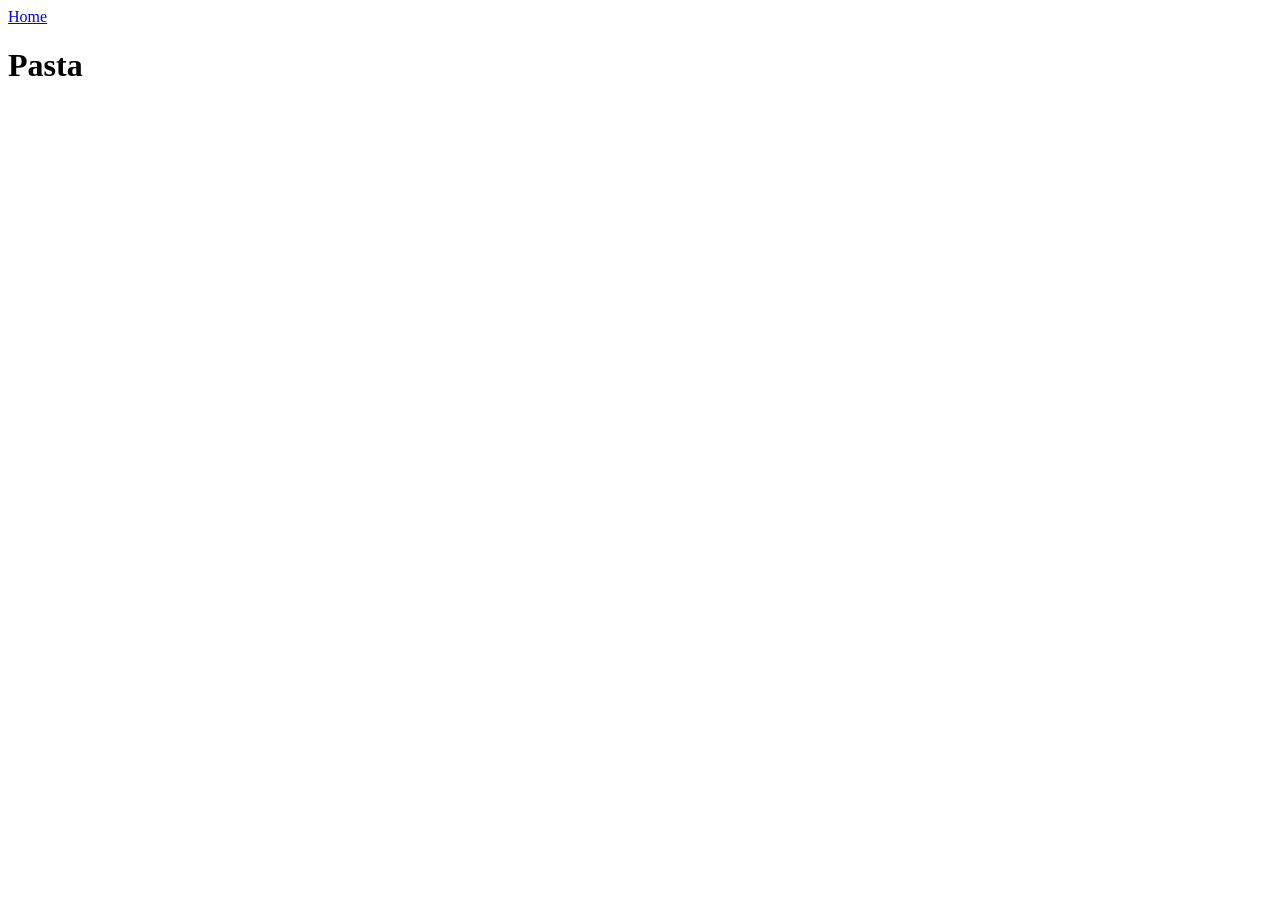
==== recipes/pasta.html @ 53dffec0 "Iteration 1 and 2" ====
<!DOCTYPE html>
<html lang="en">
<head>
    <meta charset="UTF-8">
    <meta name="viewport" content="width=device-width, initial-scale=1.0">
    <title>recipes</title>
</head>
<body>
    <a href="../index.html">Home</a>

    <h1>Pasta</h1>
    

    
</body>
</html>
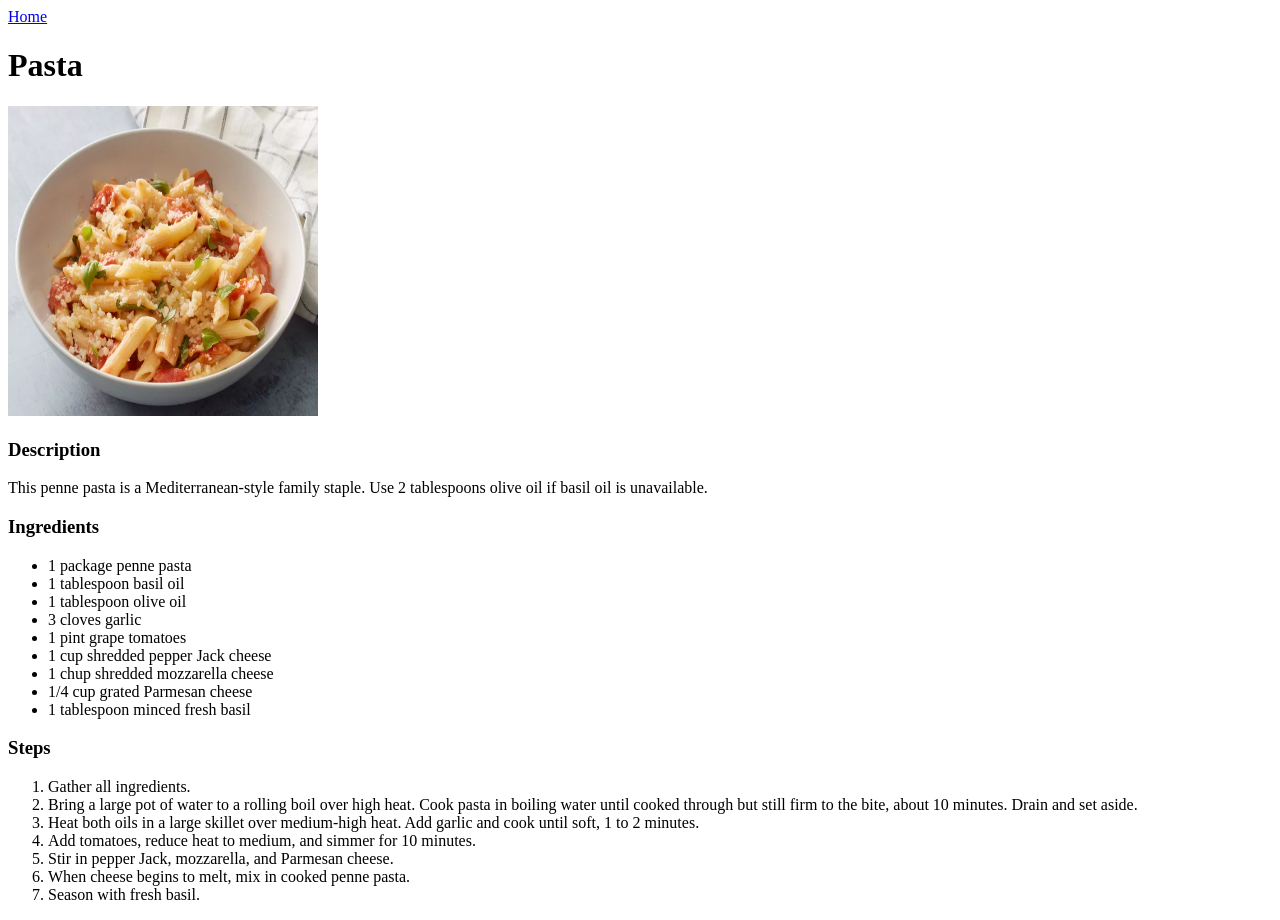
==== commit 1877b397: "Add Pasta recipe" ====
--- a/recipes/pasta.html
+++ b/recipes/pasta.html
@@ -9,8 +9,33 @@
     <a href="../index.html">Home</a>
 
     <h1>Pasta</h1>
+    <img src="../images/pasta.png" alt="pasta" height="310" width="310">
+
+    <h3>Description</h3>
+    <p>This penne pasta is a Mediterranean-style family staple. Use 2 tablespoons olive oil if basil oil is unavailable.</p>
+
+    <h3>Ingredients</h3>
+    <ul>
+        <li>1 package penne pasta</li>
+        <li>1 tablespoon basil oil</li>
+        <li>1 tablespoon olive oil</li>
+        <li>3 cloves garlic</li>
+        <li>1 pint grape tomatoes</li>
+        <li>1 cup shredded pepper Jack cheese</li>
+        <li>1 chup shredded mozzarella cheese</li>
+        <li>1/4 cup grated Parmesan cheese</li>
+        <li>1 tablespoon minced fresh basil</li>
+    </ul>
     
-
-    
+    <h3>Steps</h3>
+    <ol>
+        <li>Gather all ingredients.</li>
+        <li>Bring a large pot of water to a rolling boil over high heat. Cook pasta in boiling water until cooked through but still firm to the bite, about 10 minutes. Drain and set aside.</li>
+        <li>Heat both oils in a large skillet over medium-high heat. Add garlic and cook until soft, 1 to 2 minutes.</li>
+        <li>Add tomatoes, reduce heat to medium, and simmer for 10 minutes.</li>
+        <li>Stir in pepper Jack, mozzarella, and Parmesan cheese.</li>
+        <li>When cheese begins to melt, mix in cooked penne pasta.</li>
+        <li>Season with fresh basil.</li>
+    </ol>
 </body>
 </html>
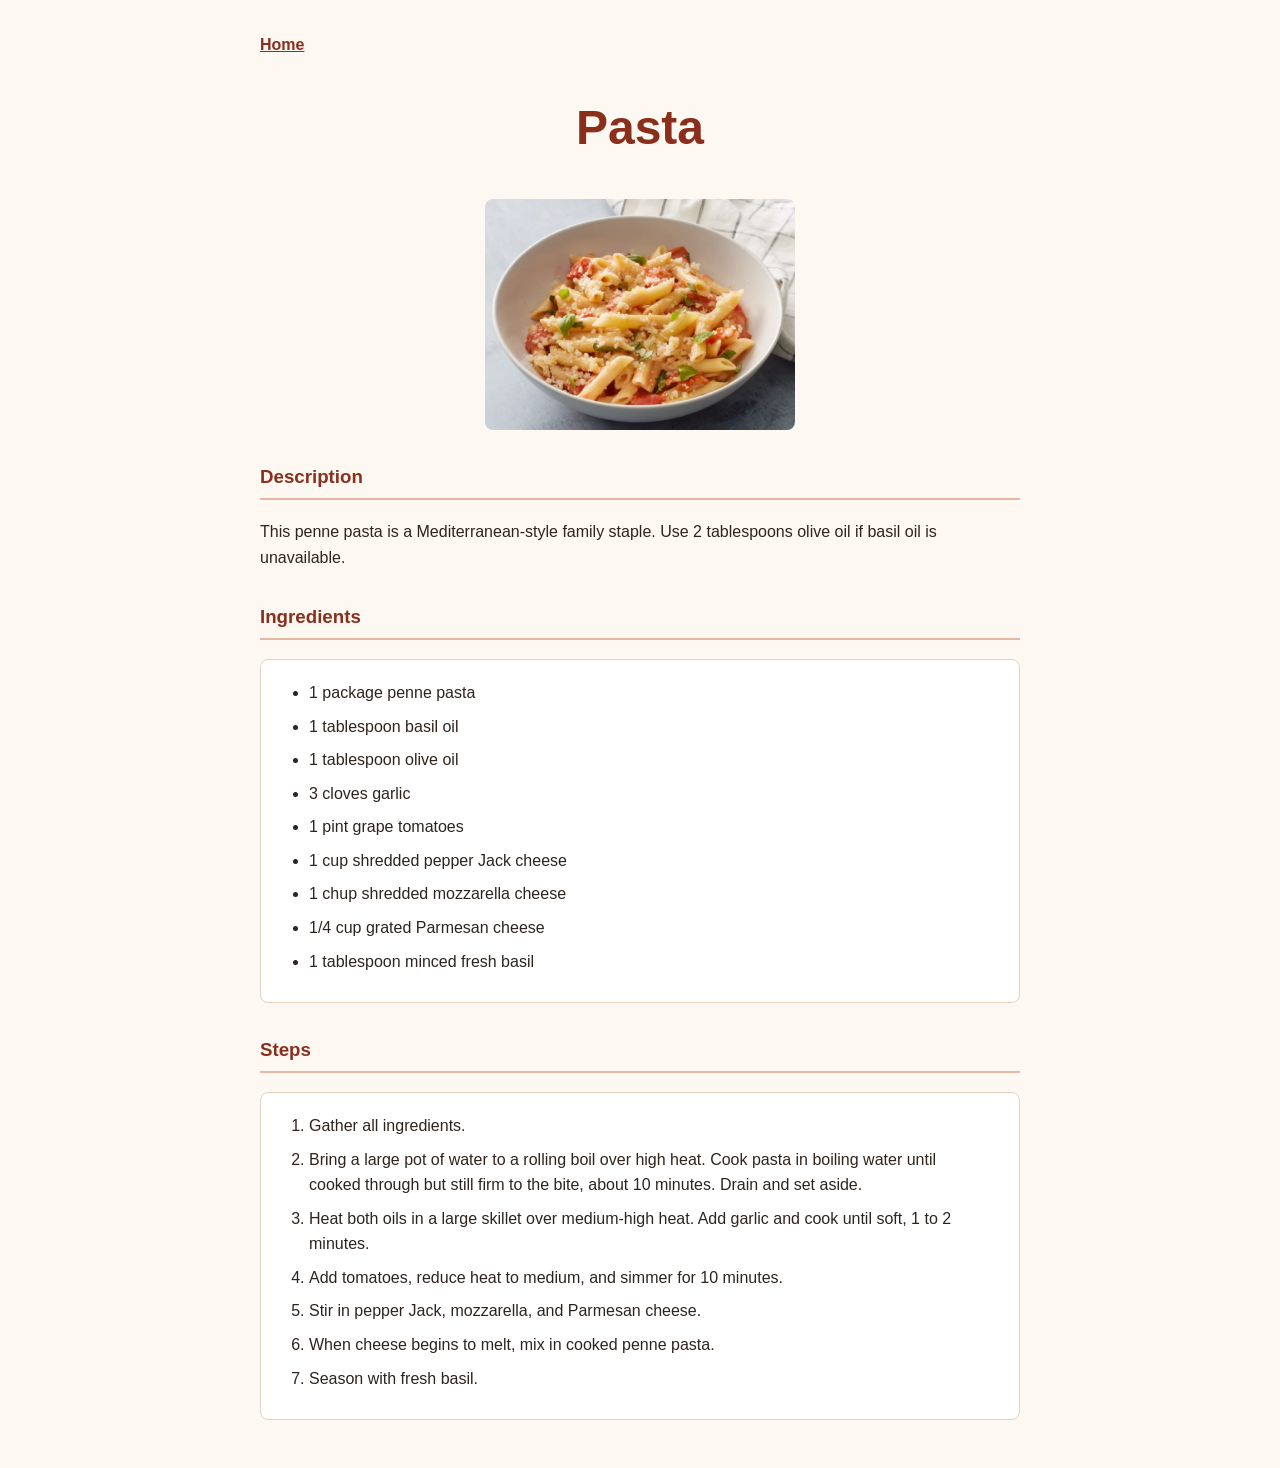
==== commit 2c8e4755: "Add basic styles" ====
--- a/recipes/pasta.html
+++ b/recipes/pasta.html
@@ -4,6 +4,7 @@
     <meta charset="UTF-8">
     <meta name="viewport" content="width=device-width, initial-scale=1.0">
     <title>recipes</title>
+    <link rel="stylesheet" href="../style.css">
 </head>
 <body>
     <a href="../index.html">Home</a>
--- a/style.css
+++ b/style.css
@@ -0,0 +1,71 @@
+* {
+    box-sizing: border-box;
+}
+
+body {
+    max-width: 800px;
+    margin: 0 auto;
+    padding: 32px 20px;
+    font-family: Verdana, Geneva, Tahoma, sans-serif;
+    line-height: 1.6;
+    color: #2f241d;
+    background-color: #fdf8f2;
+}
+
+h1 {
+    color: #8b2f1d;
+    font-size: 48px;
+    text-align: center;
+    margin-bottom: 32px;
+}
+
+h3 {
+    color: #8b2f1d;
+    border-bottom: 2px solid #e6b8a2;
+    padding-bottom: 6px;
+    margin-top: 32px;
+}
+
+a {
+    color: #8b2f1d;
+    font-weight: bold;
+}
+
+img {
+    display: block;
+    margin: 0 auto;
+    max-width: 100%;
+    height: auto;
+    border-radius: 8px;
+}
+
+ul,
+ol {
+    background-color: #ffffff;
+    border: 1px solid #e6d2c4;
+    border-radius: 8px;
+    padding: 20px 48px;
+    
+}
+
+li {
+    margin-bottom: 8px;
+
+}
+
+.recipe-lists {
+    text-align: center;
+    list-style: none;
+    padding = 0;
+    border: none;
+    background: transparent;
+}
+
+.recipe-lists a {
+    display: block;
+    padding: 14px 18px;
+    background-color: #ffffff;
+    border: 1px solid #e6d2c4;
+    border-radius: 8px;
+    text-decoration: none;
+}
